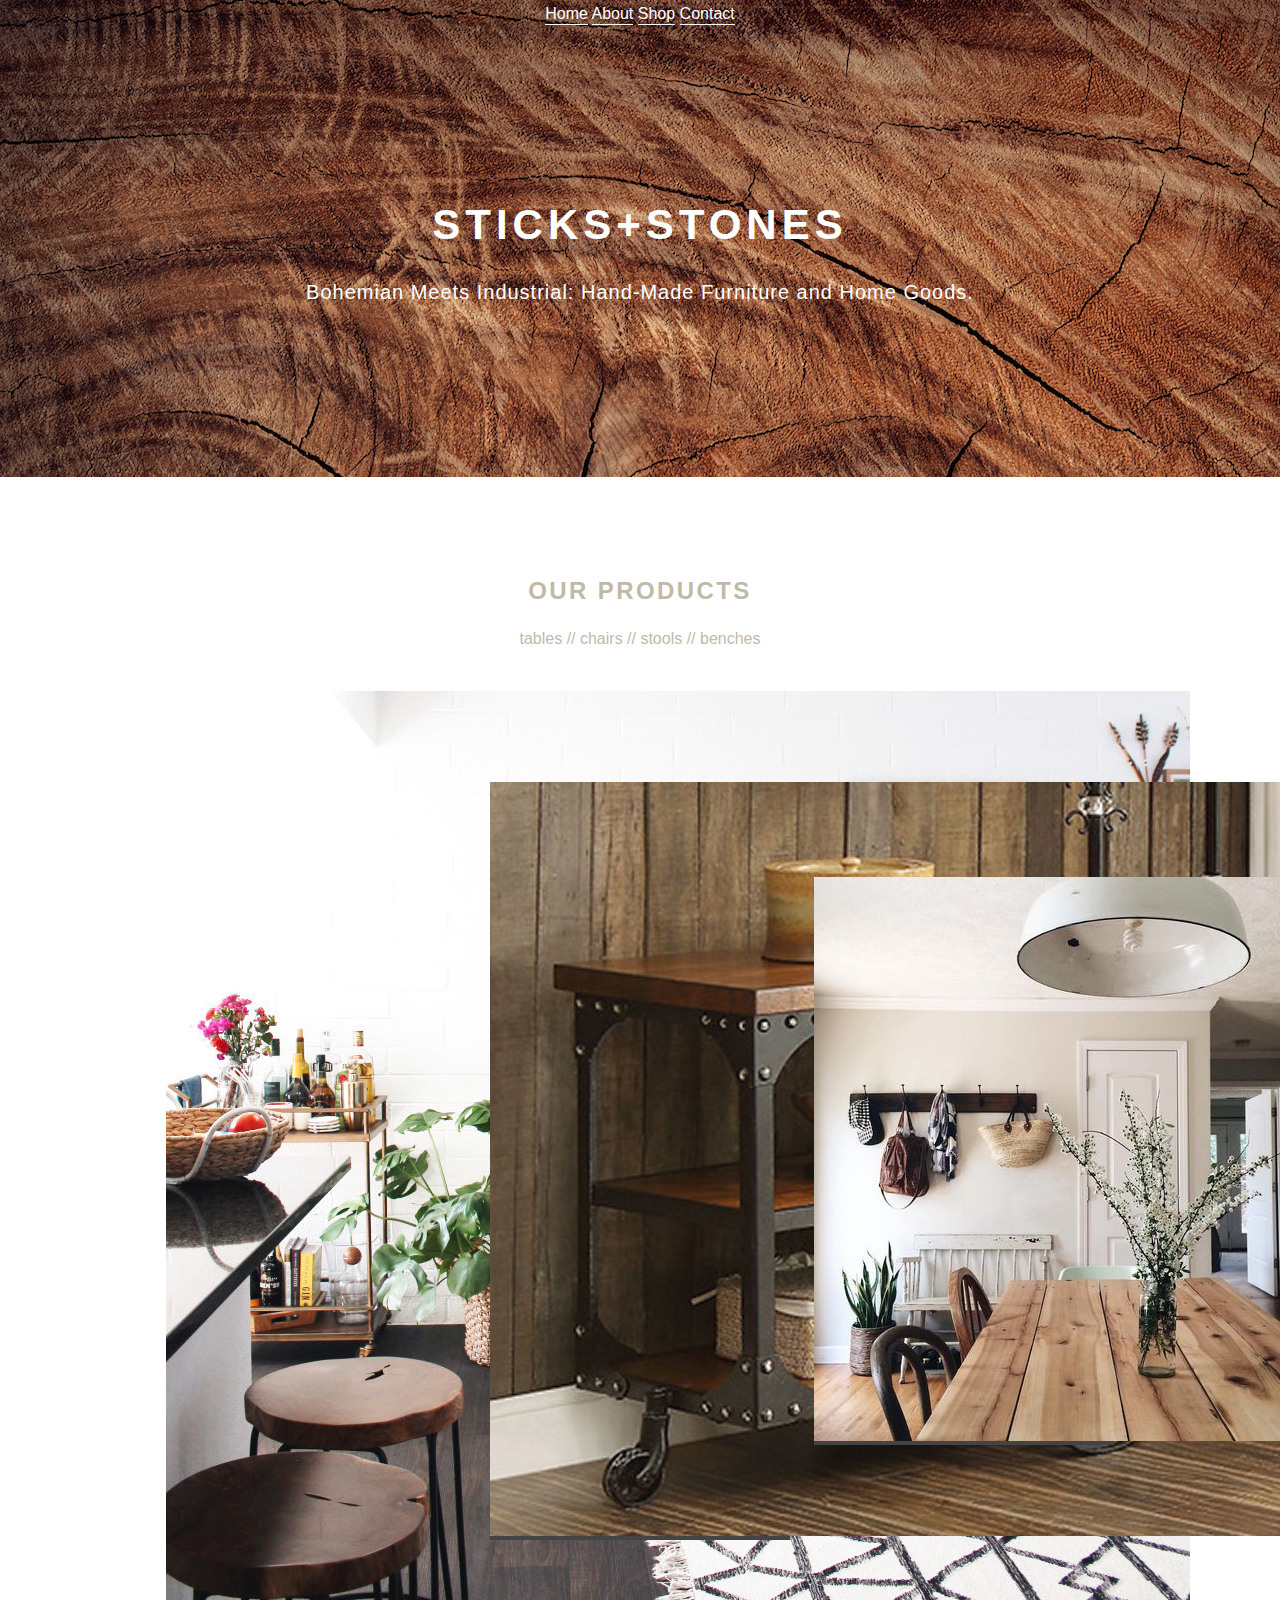
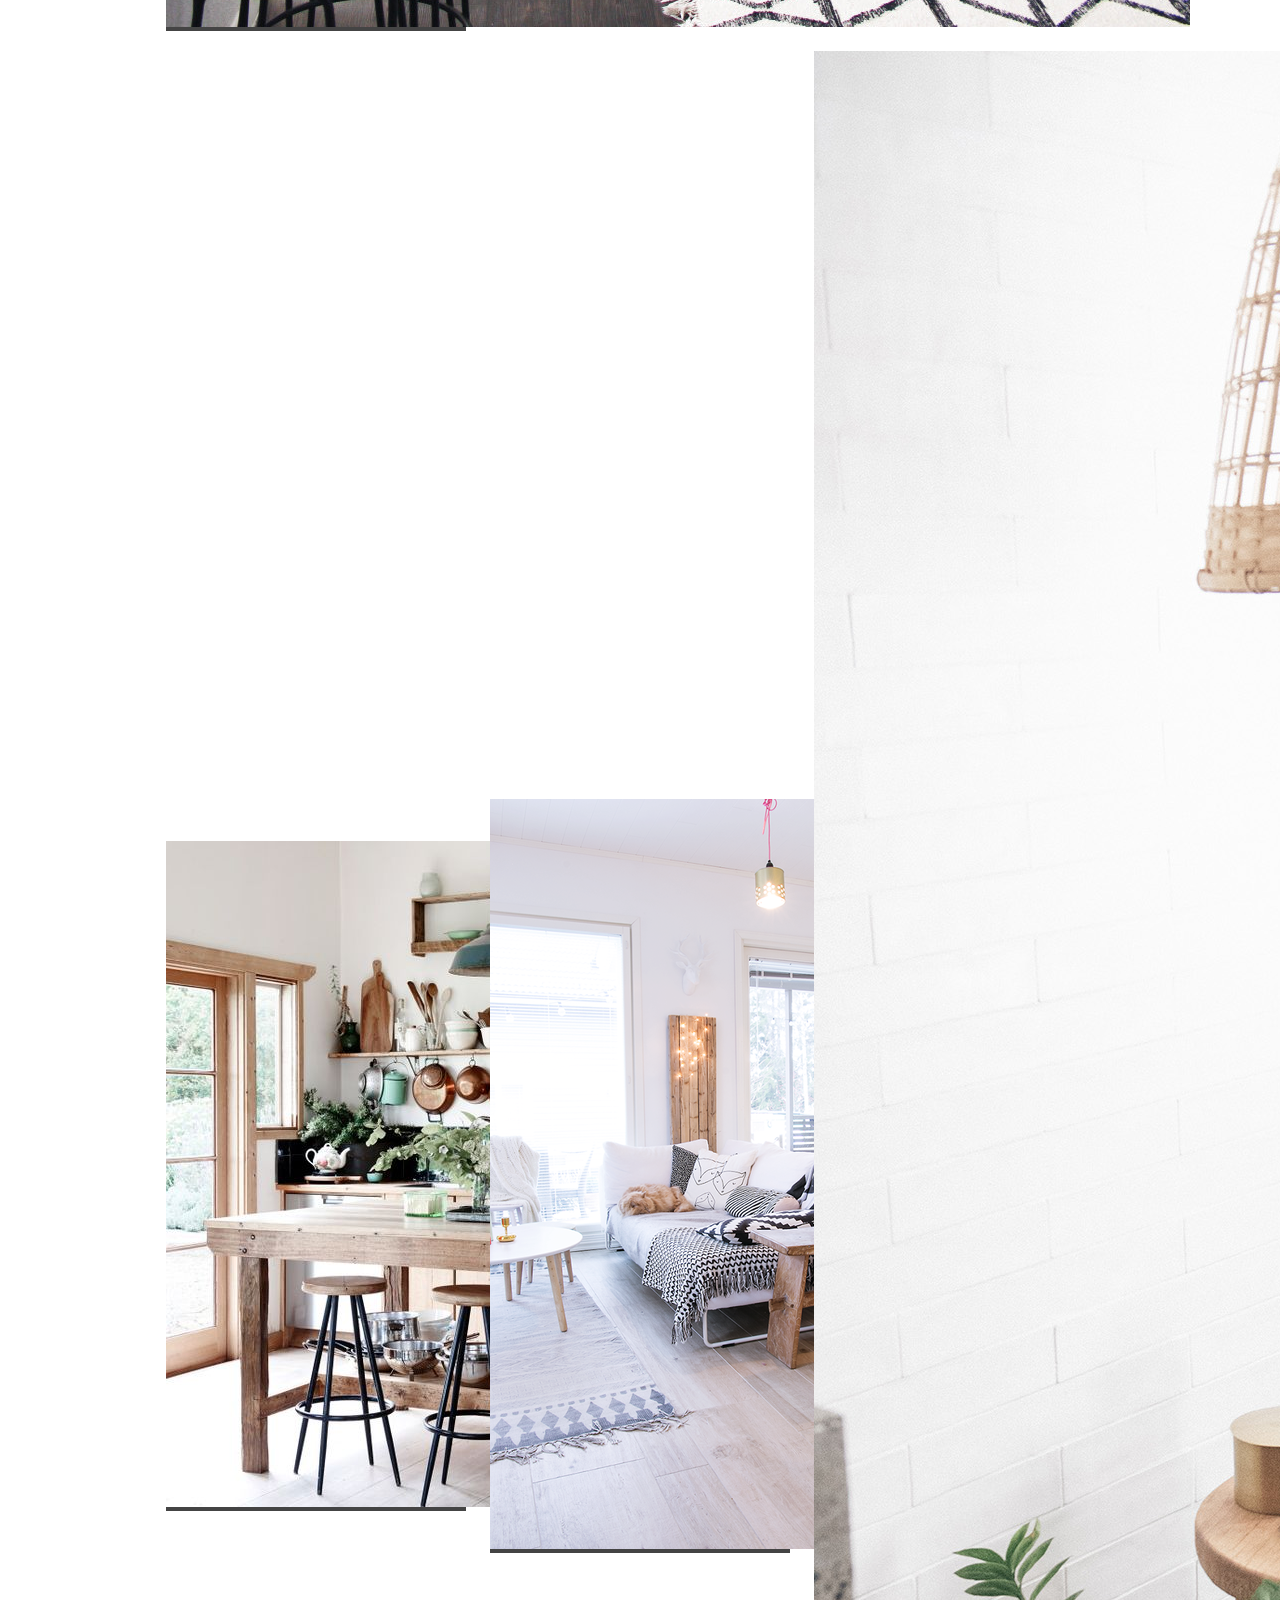
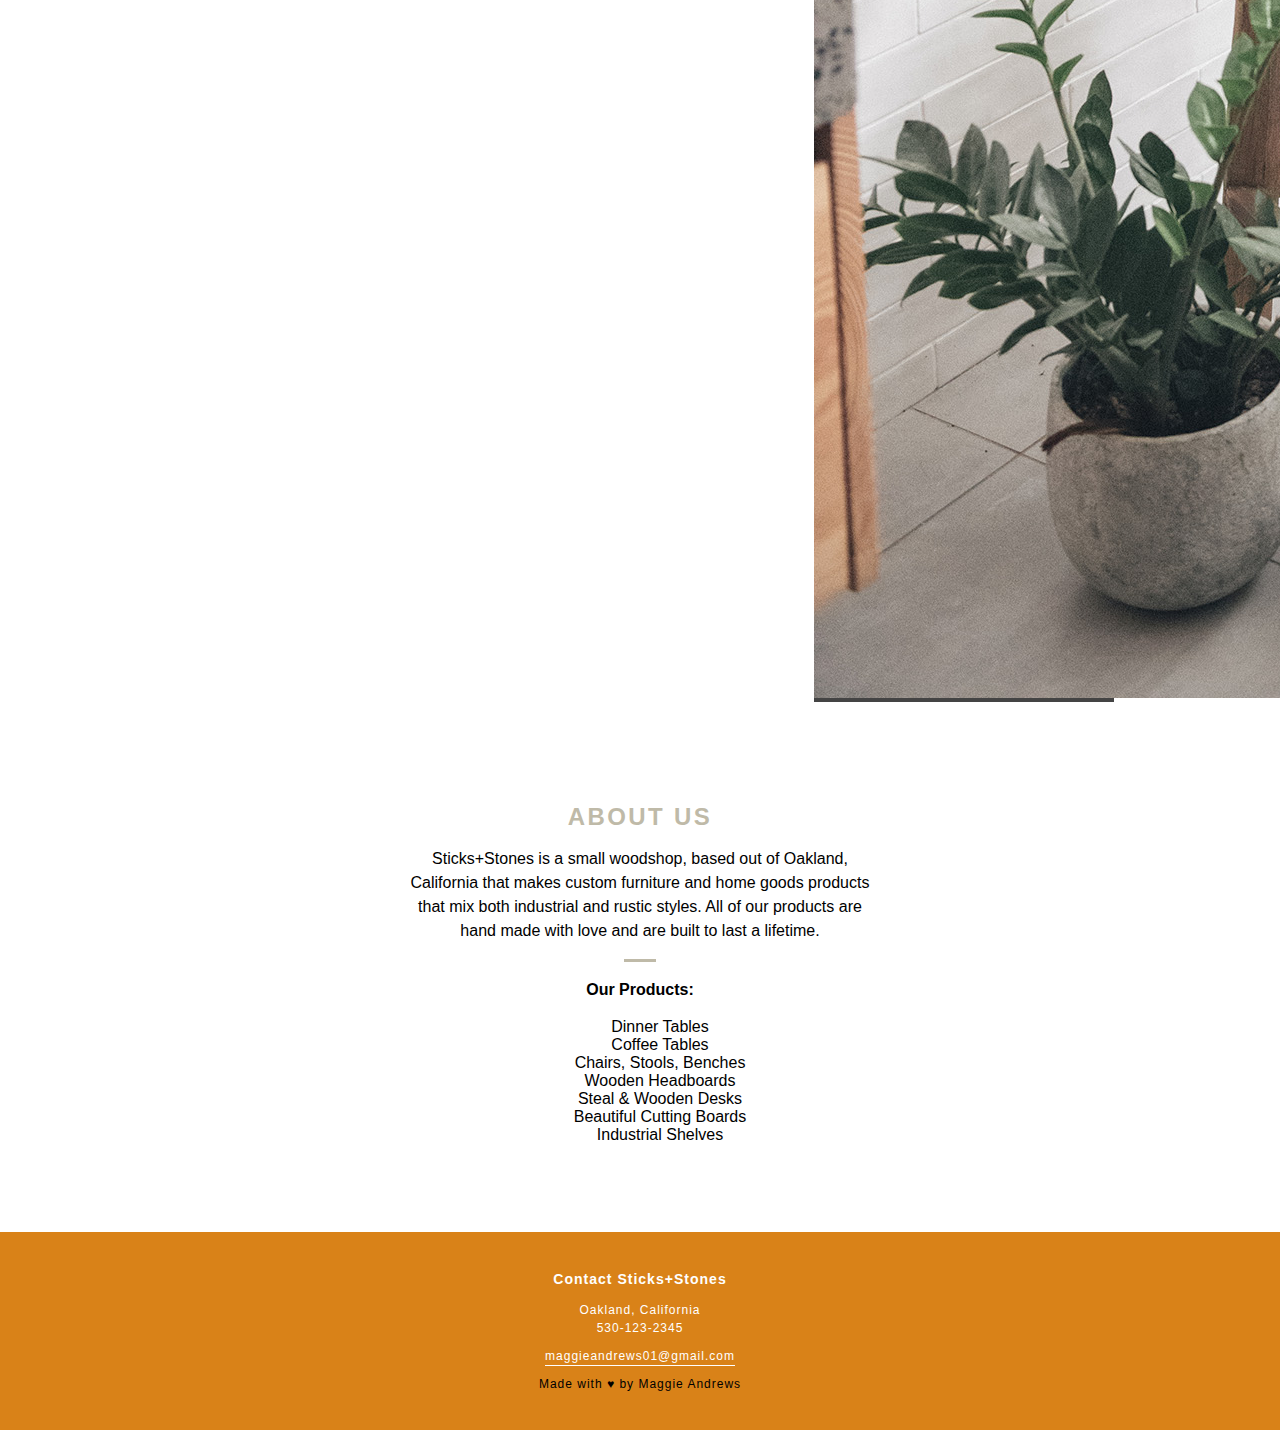
==== unit_4/index.html @ e409b49d "unit 4 changes" ====
<!DOCTYPE html>
<html>
<head>
	<title>Sticks+Stones</title>
	<link rel="stylesheet" type="text/css" href="css/style.css">
</head>
<body >



<!-- SECTION 1 MAIN begin -->
<main>

<nav>
<a class="navlinks" href="#">Home</a>
<a class="navlinks" href="#">About</a>
<a class="navlinks" href="#">Shop</a>
<a class="navlinks" href="#">Contact</a>
</nav>
<div id="main">
<h1 id="mainHeading">Sticks+Stones</h1>
<p id="slogan">Bohemian Meets Industrial: Hand-Made Furniture and Home Goods.	</p></div>
</main>
<div id="shopSection">
<h2>Our Products</h2>
<h4>tables // chairs // stools // benches</h4>
<div class="twocol"><img src="images/NewDarlings.jpg" alt="interior design with couch and stools" title="living room products"></div>
<div class="twocol"><img src="images/industrial_sidetable.jpeg" alt="industrial side table"></div>
<div class="twocol"><img src="images/farm_table.jpg" alt="farm table" title="farm table"></div>
<div class="twocol"><img src="images/kitchen.jpg" alt="industrial kitchen with table"></div>

<div class="twocol"><img src="images/sidetable.png" alt="Living room side table"></div>
<div class="twocol"><img src="images/bathroom_stool.jpg" alt="bathroom stool" title="bathroom stool"></div>
</div>
<!-- SECTION 1 MAIN end -->



<!-- SECTION 2 ABOUT begin -->
<div id="aboutSection"> 
<div><h2>About Us</h2>
<p>	Sticks+Stones is a small woodshop, based out of Oakland, California that makes custom furniture and home goods products that mix both industrial and rustic styles. All of our products are hand made with love and are built to last a lifetime. 
</p></div>
<hr>

<p><b>Our Products:</b></p>
<ul>
<li>Dinner Tables</li>
<li>Coffee Tables</li>
<li>Chairs, Stools, Benches</li>
<li>Wooden Headboards</li>
<li>Steal & Wooden Desks</li>
<li>Beautiful Cutting Boards</li>
<li>Industrial Shelves</li>
</ul>
</div>
<!-- SECTION 2 ABOUT end -->


<!-- SECTION 3 begin -->
<!-- <div id="section3">
<h2></h2>
</div> -->
<!-- SECTION 3 end -->

<!-- SECTION 4 Start -->
<!-- <div id="ctaBuckets">
	<div id="bucket1">
		<h3></h3>
		<p>
		<button></button>
	</div>
	<div id="bucket2">
		<h3></h3>
		<p>
		<button></button>
	</div>
	<div id="bucket3">
		<h3></h3>
		<p>
		<button></button>
	</div>
</div> -->
<!-- SECTION 4 end -->

<!-- SECTION 5 MAP begin -->
<div id="mapSection">
</div>
<!-- SECTION 5 MAP end -->

<!-- SECTION 5 Footer begin -->
<footer>
<h3>Contact Sticks+Stones</h3>
<p class="smallfont">Oakland, California<br>
530-123-2345</p>
<a href="mailto:maggieandrews01@gmail.com">maggieandrews01@gmail.com</a>
<div id="copyright">
<p >Made with &hearts; by Maggie Andrews</p></div>
</footer>
<!-- SECTION 5 Footer End -->

</body>
</html>
---- unit_4/css/style.css ----
//fonts
@import url('https://fonts.googleapis.com/css?family=Diplomata+SC|Oswald|Anton');

//element selectors
*{
	padding: 0;
	margin: 0;
}

body{
	margin: 0px;
	//padding: 20px 100px;
font-family: 'Oswald', sans-serif;
text-align: center;
color: #fff;
font-size: 16px; 

}

main {
	background: url(../images/wood_background.jpeg);
}

nav{
	padding-top:5px;
}



h1{
	font-family: 'Oswald', sans-serif;
	text-align: center;
 letter-spacing: 5px!important;
    font-size: 42px;
    text-transform: uppercase;
	color: #fff;
}

h2{
	font-family: 'Oswald', sans-serif;
	text-align: center;
	letter-spacing: .1em;
	text-transform: uppercase;
	color: #BFBAA8;
	margin-bottom: 10px;
}



p{

	font-family: 'Oswald', sans-serif;
	// font-size: 1em;
	line-height: 1.5em;
	font-weight: 400px;
	color: #000;
	// width: 30em;


}

ul {
	text-align: center;
	font-family: 'Oswald', sans-serif;
	list-style-type: none;
}

a{
	color: #fff;
	text-decoration: none;
	border-bottom: 1px solid #fff;
	padding-bottom: 2px;
}

a:hover{
	color: #000;
}

h4{
	font-size: 16px !important;
	line-height:1.5em;
	font-weight: 100;
	color:#BFBAA8;
	padding-top: 0px;
	margin-bottom: 30px;
}

hr {
	border: none;
	height: 3px;
	background-color: #BFBAA8;
	width: 2em;
	margin: 1em auto;

}

footer {
	background-color: #D98218;
	margin: 0px;
	padding: 25px 0px;
	font-size: 12px!important;
	letter-spacing: 1px;
	color: #fff;
}

// CLASSES

.navlinks{
	font-size: 1em;
	color: #fff;
	margin: 0 32px;
	letter-spacing: 2px;
	text-transform: uppercase;
	text-decoration: none;
	border-bottom: 2px solid #fff;
	padding-bottom: 2px;

}

.navlinks:hover{
	color: #BFBAA8;
}

.smallfont{
	font-size: 12px !important;
	line-height:1.5em;
	color: #fff;
}
.twocol {
background-color: #323232;
margin: 10px;
max-width: 300px;
display: inline-block;
 vertical-align: middle;
 background-color: #444;

}


//ID's

#copyright{

	margin-top: 2em;
	font-weight: 100;
	color: #BFBAA8;
}

#shopSection{
// display: block;
text-align: center;
margin-top: 100px;
}




#aboutSection{
padding: 40px 200px;
color: #000;
width: 30em;
margin: 2em auto;
}

#main {
	background-size: cover;
			padding: 150px 0px;

}

#slogan {
	font-family: 'Oswald', sans-serif;
	font-weight: 200;
	text-align: center!important;
	letter-spacing: 1px;
	font-size: 20px;
	color: #fff;
}
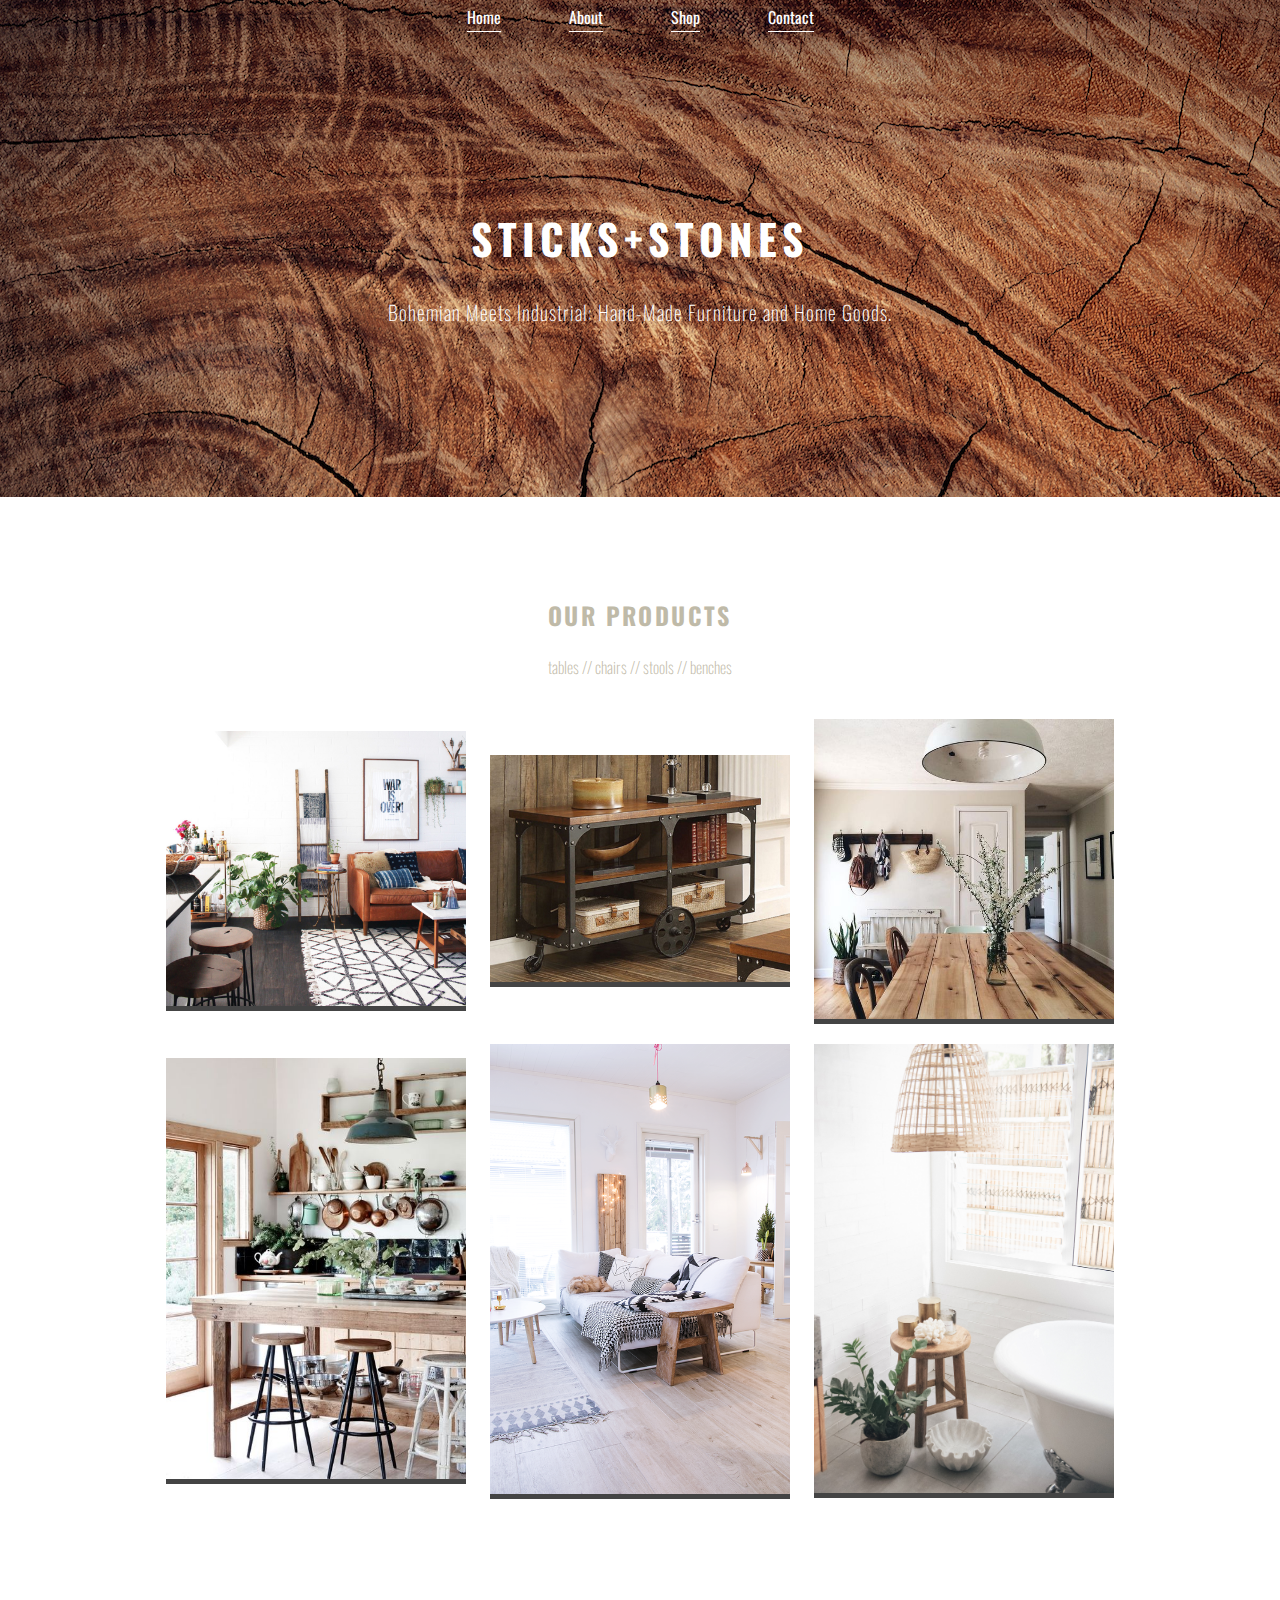
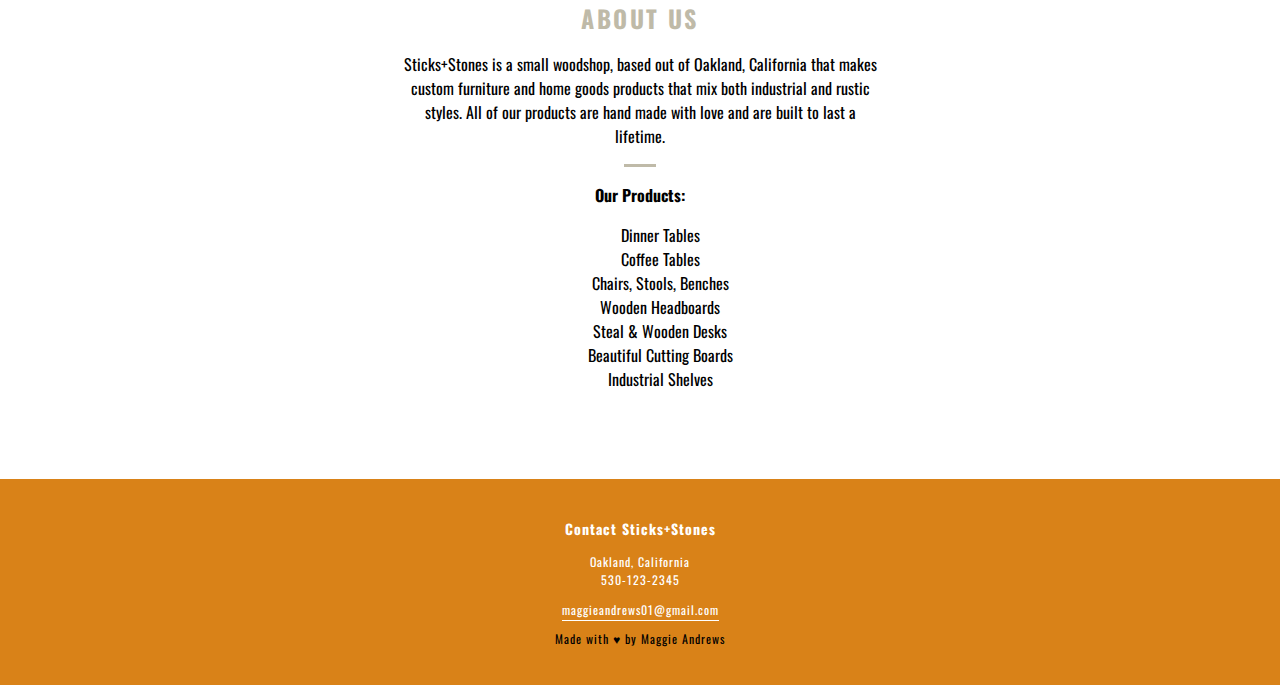
==== commit 78a45bd9: "v2" ====
--- a/unit_4/index.html
+++ b/unit_4/index.html
@@ -24,13 +24,13 @@
 <div id="shopSection">
 <h2>Our Products</h2>
 <h4>tables // chairs // stools // benches</h4>
-<div class="twocol"><img src="images/NewDarlings.jpg" alt="interior design with couch and stools" title="living room products"></div>
-<div class="twocol"><img src="images/industrial_sidetable.jpeg" alt="industrial side table"></div>
-<div class="twocol"><img src="images/farm_table.jpg" alt="farm table" title="farm table"></div>
-<div class="twocol"><img src="images/kitchen.jpg" alt="industrial kitchen with table"></div>
+<div class="twocol"><img src="images/NewDarlings.jpg" width="300" alt="interior design with couch and stools" title="living room products" width="300"></div>
+<div class="twocol"><img src="images/industrial_sidetable.jpeg" alt="industrial side table" width="300"></div>
+<div class="twocol"><img src="images/farm_table.jpg" alt="farm table" title="farm table" width="300"></div>
+<div class="twocol"><img src="images/kitchen.jpg" alt="industrial kitchen with table" width="300"></div>
 
-<div class="twocol"><img src="images/sidetable.png" alt="Living room side table"></div>
-<div class="twocol"><img src="images/bathroom_stool.jpg" alt="bathroom stool" title="bathroom stool"></div>
+<div class="twocol"><img src="images/sidetable.png" alt="Living room side table" width="300"></div>
+<div class="twocol"><img src="images/bathroom_stool.jpg" alt="bathroom stool" title="bathroom stool" width="300"></div>
 </div>
 <!-- SECTION 1 MAIN end -->
 
--- a/unit_4/css/style.css
+++ b/unit_4/css/style.css
@@ -1,4 +1,3 @@
-//fonts
 @import url('https://fonts.googleapis.com/css?family=Diplomata+SC|Oswald|Anton');
 
 //element selectors
@@ -25,7 +24,20 @@
 	padding-top:5px;
 }
 
+a.navlinks {
+    margin: 0 32px;
+    	
 
+}
+
+a.navlinks:hover {
+    margin: 0 32px;
+    font-family: 'Oswald', sans-serif;
+    color: #BFBAA8;
+    border-bottom: 3px solid #BFBAA8;
+	padding-bottom: 2px;
+
+}
 
 h1{
 	font-family: 'Oswald', sans-serif;
@@ -106,41 +118,41 @@
 // CLASSES
 
 .navlinks{
+	font-family: 'Oswald', sans-serif;
 	font-size: 1em;
 	color: #fff;
 	margin: 0 32px;
 	letter-spacing: 2px;
 	text-transform: uppercase;
 	text-decoration: none;
-	border-bottom: 2px solid #fff;
+	border-bottom: 3px solid #fff;
 	padding-bottom: 2px;
-
 }
 
-.navlinks:hover{
-	color: #BFBAA8;
-}
+
+
+
 
 .smallfont{
 	font-size: 12px !important;
 	line-height:1.5em;
 	color: #fff;
 }
+
 .twocol {
 background-color: #323232;
 margin: 10px;
 max-width: 300px;
+width: 300px;
 display: inline-block;
  vertical-align: middle;
  background-color: #444;
-
 }
 
 
 //ID's
 
 #copyright{
-
 	margin-top: 2em;
 	font-weight: 100;
 	color: #BFBAA8;
